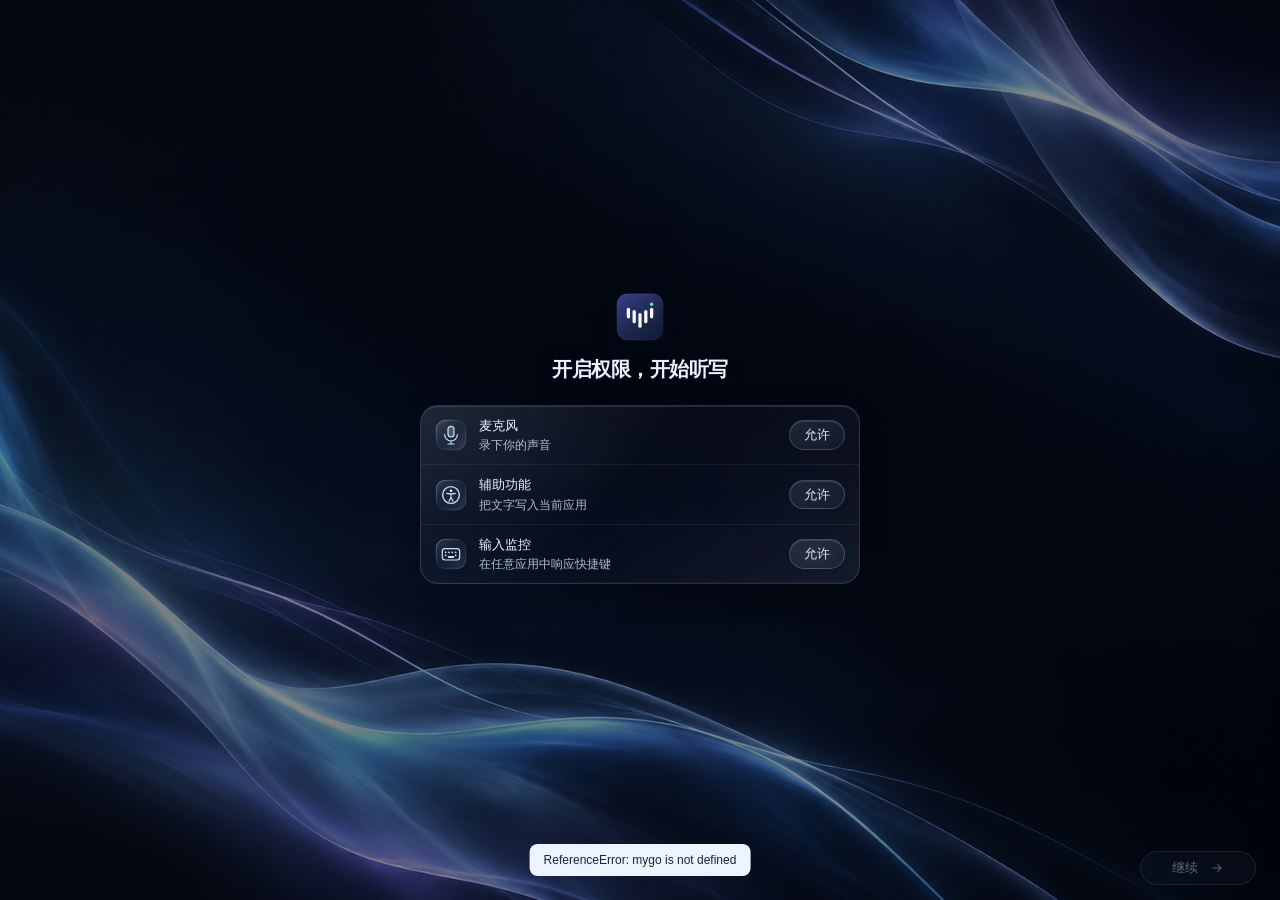
==== resources/onboarding/index.html @ 816d2ddb "发布 0.3.7：新增私密应用、识别语言与整理思考配置 功能改进： - 本地语音识别新增中文、自动识别、英语选择，保留旧配置中文默认，听写与历史重新转写共享设置；旧 worker 不支持所选语言时明确" ====
<!doctype html><html lang="zh-Hans" data-theme="dark"><head><meta charset="utf-8"><meta name="viewport" content="width=device-width,initial-scale=1"><title>Voicemore</title><style>
:root{color-scheme:light;--page:#e6e7eb;--window:#f6f6f7;--panel:#fff;--soft:#f1f1f3;--text:#26262b;--muted:#74757d;--faint:#a8a9b0;--line:#e3e3e8;--line-strong:#d4d4da;--brand:#3e468a;--brand-tint:#ebecf6;--onbrand:#fff;--success:#2f8466;--success-tint:#e4f2ec;--danger:#b0573f;--shadow:0 22px 60px #1d20301f,0 0 0 .5px #1d203026,0 2px 6px #1d20300d;--card-shadow:0 .5px 1px #1d203012}
:root[data-theme=dark]{color-scheme:dark;--page:#141518;--window:#232428;--panel:#2c2d32;--soft:#323338;--text:#ececef;--muted:#a0a1aa;--faint:#6c6d76;--line:#3a3b42;--line-strong:#46474f;--brand:#a7adf0;--brand-tint:#363b5f;--onbrand:#1d2036;--success:#7ccdb0;--success-tint:#22392f;--danger:#e39a88;--shadow:0 22px 60px #0008,0 0 0 .5px #ffffff1f;--card-shadow:none}
*{box-sizing:border-box}
html,body{height:100%}
body{margin:0;font:13px/1.5 -apple-system,BlinkMacSystemFont,"PingFang SC","Hiragino Sans GB",sans-serif;color:var(--text);background:var(--page);display:flex;flex-direction:column;-webkit-font-smoothing:antialiased}
button,select,textarea{font:inherit;color:inherit}
button{cursor:pointer;border:.5px solid var(--line-strong);border-radius:7px;background:var(--panel);padding:4px 12px;min-height:26px;box-shadow:0 .5px 1px #0000000f;transition:background .15s,opacity .15s}
button:hover:not(:disabled){background:color-mix(in srgb,var(--panel),var(--text) 5%)}
button:disabled{cursor:default;opacity:.4}
:focus-visible{outline:2px solid #7088d4;outline-offset:2px}
h1,h2,p{margin:0}
p{color:var(--muted)}
.plain{border:0;background:transparent;box-shadow:none;color:var(--muted)}
.plain:hover:not(:disabled){background:color-mix(in srgb,var(--text) 6%,transparent)}
.primary{background:var(--brand);color:var(--onbrand);border-color:transparent}
.primary:hover:not(:disabled){background:color-mix(in srgb,var(--brand),var(--text) 14%)}
svg{display:block}
.ic{width:16px;height:16px;fill:none;stroke:currentColor;stroke-width:1.7;stroke-linecap:round;stroke-linejoin:round;flex-shrink:0}
kbd{font:500 11px/1 -apple-system,sans-serif;display:inline-flex;align-items:center;justify-content:center;min-width:24px;height:20px;padding:0 6px;border:.5px solid var(--line-strong);border-bottom-width:1.5px;border-radius:5px;background:var(--panel);color:var(--text);vertical-align:1px}
.primary kbd{background:#ffffff26;border-color:#ffffff45;color:inherit}

/* preview toolbar — prototype controls only, not product UI */
.tools{flex-shrink:0;display:flex;align-items:center;gap:8px;padding:10px 16px;border-bottom:1px solid color-mix(in srgb,var(--line),transparent 30%);background:color-mix(in srgb,var(--page),var(--panel) 35%);font-size:12px;flex-wrap:wrap}
.tools .name{font-weight:600;margin-right:auto;display:flex;align-items:center;gap:8px}
.tools .name span{font-weight:400;color:var(--muted)}
.tools select{font-size:12px;border:.5px solid var(--line-strong);border-radius:6px;background:var(--panel);padding:2px 4px;height:24px}
.tools label{display:flex;align-items:center;gap:6px;color:var(--muted)}
.tools .sim{display:inline-flex;align-items:center;gap:6px;font-size:12px;height:24px;min-height:24px;user-select:none;-webkit-user-select:none;touch-action:none}
.tools .sim.down{background:var(--brand-tint);border-color:var(--brand)}
.tools .sep{width:1px;height:16px;background:var(--line-strong);margin:0 2px}

/* stage + compact panel (≈720×540) */
.stage{flex:1;min-height:0;display:flex;align-items:center;justify-content:center;padding:16px}
#app{width:min(720px,100%);height:min(540px,100%);min-height:420px}
.win{width:100%;height:100%;min-height:420px;display:flex;flex-direction:column;background:var(--window);border-radius:12px;box-shadow:var(--shadow);overflow:hidden;position:relative}
.titlebar{height:38px;flex-shrink:0;display:flex;align-items:center;justify-content:space-between;padding:0 10px 0 14px}
.traffic{display:flex;gap:8px}
.traffic i{width:12px;height:12px;border-radius:50%;background:#ff5f57;box-shadow:inset 0 0 0 .5px #0000001f}
.traffic i:nth-child(2){background:#febc2e}.traffic i:nth-child(3){background:#28c840}
.titlebar .plain{font-size:12px;padding:2px 8px;min-height:22px}
.body{flex:1;min-height:0;overflow:auto;display:flex;align-items:safe center;justify-content:center;padding:4px 56px 8px}
.content{width:100%;max-width:440px;text-align:center}
.content.enter{animation:arrive .28s cubic-bezier(.2,.7,.3,1)}
.footer{height:56px;flex-shrink:0;display:grid;grid-template-columns:1fr auto 1fr;align-items:center;padding:0 18px;border-top:.5px solid var(--line)}
.footer .back{justify-self:start;font-size:13px}
.footer .next{justify-self:end;min-width:88px;font-size:13px;padding:4px 16px;min-height:28px}
.dots{display:flex;gap:5px}
.dots i{width:5px;height:5px;border-radius:5px;background:var(--text);opacity:.15;transition:width .2s,opacity .2s}
.dots i.on{width:14px;opacity:.6}.dots i.done{opacity:.35}

/* type */
.mark{width:40px;height:40px;margin:0 auto 14px}
h1{font-size:20px;line-height:1.35;font-weight:600;letter-spacing:-.01em}
.sub{margin-top:6px;font-size:13px}
.head{margin-bottom:22px}

/* grouped list (permissions, trigger settings) */
.group{background:var(--panel);border-radius:10px;box-shadow:var(--card-shadow),0 0 0 .5px var(--line-strong);text-align:left;overflow:hidden}
.row{display:flex;align-items:center;gap:12px;min-height:56px;padding:10px 14px}
.row+.row{border-top:.5px solid var(--line)}
.row .txt{flex:1;min-width:0}
.row strong{display:block;font-size:13px;font-weight:550}
.row p{font-size:12px;margin-top:1px}
.app-ic{width:30px;height:30px;flex-shrink:0}
.row .allow{min-width:56px}
.ok-mark{width:20px;height:20px;margin-right:18px;color:var(--success);animation:none}
.row.compact{min-height:44px;padding:8px 14px}
.row select{font-size:12px;border:.5px solid var(--line-strong);border-radius:6px;background:var(--panel);padding:3px 6px;height:24px;box-shadow:0 .5px 1px #0000000f}
.seg{display:flex;padding:2px;background:var(--soft);border-radius:7px;gap:2px}
.seg button{border:0;box-shadow:none;background:transparent;font-size:12px;padding:2px 10px;min-height:22px;border-radius:5px;color:var(--muted)}
.seg button[aria-pressed=true]{background:var(--panel);color:var(--text);box-shadow:0 .5px 2px #0000001f}

/* shortcut keycap */
.cap-wrap{display:flex;flex-direction:column;align-items:center;gap:10px;margin:0 0 22px}
.cap{position:relative;width:64px;height:56px;border-radius:10px;background:var(--panel);box-shadow:0 0 0 .5px var(--line-strong),0 2px 0 var(--line-strong),0 4px 10px #1d20300d;transition:transform .08s,box-shadow .08s,background .2s}
.cap .lt{position:absolute;left:9px;bottom:7px;font-size:12px;color:var(--text)}
.cap .rt{position:absolute;right:8px;top:7px;color:var(--muted)}
.cap .rt svg{width:13px;height:13px}
.cap .rt.sym{font-size:13px;line-height:1}
.cap.wait:after{content:'';position:absolute;inset:-5px;border-radius:14px;border:1.5px solid var(--brand);opacity:0;animation:ring 2s ease-out infinite}
.cap.down{transform:translateY(2px);box-shadow:0 0 0 1px var(--brand),0 0 0 var(--line-strong);background:var(--brand-tint)}
.cap.hit{box-shadow:0 0 0 1px var(--success),0 2px 0 color-mix(in srgb,var(--success) 40%,transparent)}
.status{font-size:12px;color:var(--muted);min-height:18px;display:flex;align-items:center;gap:6px}
.status.ok{color:var(--success)}

/* practice pad */
.prompt{font-size:12px;color:var(--muted);margin:-8px 0 12px}
.prompt q{color:var(--text);quotes:"“" "”"}
.pad{background:var(--panel);border-radius:10px;box-shadow:var(--card-shadow),0 0 0 .5px var(--line-strong);text-align:left;transition:box-shadow .2s}
.pad.live{box-shadow:0 0 0 1.5px var(--brand)}
.pad.done{box-shadow:0 0 0 1px color-mix(in srgb,var(--success) 60%,transparent)}
.pad textarea{display:block;width:100%;height:112px;resize:none;border:0;background:transparent;padding:12px 14px;font-size:14px;line-height:1.7;outline:none;border-radius:10px 10px 0 0}
.pad textarea::placeholder{color:var(--faint)}
.pad-bar{display:flex;align-items:center;justify-content:space-between;gap:10px;padding:8px 8px 8px 14px;border-top:.5px solid var(--line)}
.vstate{display:flex;align-items:center;gap:8px;font-size:12px;color:var(--muted);min-width:0}
.vstate.ok{color:var(--success)}.vstate.bad{color:var(--danger)}
.vstate .dot{width:6px;height:6px;border-radius:50%;background:var(--faint)}
.bars{display:flex;gap:2px;align-items:center;height:14px;color:var(--brand)}
.bars i{width:2.5px;height:6px;border-radius:2px;background:currentColor;animation:wave .55s ease-in-out infinite alternate}
.bars i:nth-child(2n){height:11px;animation-delay:.12s}.bars i:nth-child(3n){height:14px;animation-delay:.24s}
.spin{width:12px;height:12px;border:1.5px solid color-mix(in srgb,var(--muted) 35%,transparent);border-top-color:var(--muted);border-radius:50%;animation:spin .8s linear infinite}
.vstate svg{width:14px;height:14px}
.start{display:inline-flex;align-items:center;gap:6px;min-height:28px;padding:4px 10px 4px 12px}
.start .ic{width:14px;height:14px}
.hint{margin-top:10px;font-size:12px;color:var(--faint);min-height:18px}

/* completion */
.done-ic{width:48px;height:48px;margin:0 auto 14px}
.done-ic .ring{animation:draw .6s .05s ease-out both}
.done-ic .tick{animation:draw .35s .45s ease-out both}
.remind{margin-top:10px;font-size:13px;color:var(--muted);display:flex;align-items:center;justify-content:center;gap:6px}
.done-cta{margin-top:24px;min-height:32px;padding:5px 22px;font-size:13px}

/* dialog / toast */
dialog{padding:20px 20px 16px;width:300px;background:var(--panel);color:var(--text);border:0;border-radius:12px;box-shadow:var(--shadow);text-align:left}
dialog::backdrop{background:#1a1c2833}
dialog h2{font-size:13px;font-weight:600;margin-bottom:6px}
dialog p{font-size:12px;line-height:1.6}
dialog .acts{display:flex;justify-content:flex-end;gap:8px;margin-top:16px}
#toast{position:fixed;bottom:24px;left:50%;transform:translate(-50%,6px);background:var(--text);color:var(--panel);padding:7px 14px;border-radius:8px;font-size:12px;opacity:0;pointer-events:none;transition:opacity .2s,transform .2s;z-index:20}
#toast.on{opacity:1;transform:translate(-50%,0)}

@keyframes arrive{from{opacity:0;transform:translateY(5px)}to{opacity:1;transform:none}}
@keyframes pop{from{opacity:0;transform:scale(.7)}to{opacity:1;transform:none}}
@keyframes wave{to{transform:scaleY(.35)}}
@keyframes spin{to{transform:rotate(360deg)}}
@keyframes ring{0%{opacity:.5;transform:scale(.96)}100%{opacity:0;transform:scale(1.12)}}
@keyframes draw{from{stroke-dashoffset:var(--len)}to{stroke-dashoffset:0}}
@media(max-width:600px){.stage{padding:8px}.body{padding:4px 20px 8px}.footer{padding:0 12px}h1{font-size:18px}.tools .name span{display:none}.tools label span{display:none}}
@media(max-height:600px){.win{min-height:380px}.mark{width:32px;height:32px;margin-bottom:10px}.head{margin-bottom:14px}.row{min-height:48px;padding:8px 12px}.pad textarea{height:84px}.cap-wrap{margin-bottom:14px}}
@media(prefers-reduced-motion:reduce){*,*:before,*:after{animation:none!important;transition:none!important}}

/* V6 — Optical Flow. Generated raster remains the visible source of the light ribbons. */
:root{--page:#dfe7f2;--window:#f3f7fc;--panel:#f9fbff;--soft:#e8eef7;--text:#182a43;--muted:#50617a;--faint:#66778e;--line:#d8e1ee;--line-strong:#b9c9df;--brand:#245bb4;--brand-tint:#e0ebfc;--success:#237256;--success-tint:#e1f1e9}
:root[data-theme=dark]{--page:#080d19;--window:#0e182c;--panel:#16243b;--soft:#101c30;--text:#edf4ff;--muted:#b1bfd5;--faint:#92a4bf;--line:#2a3b55;--line-strong:#405472;--brand:#abd5ff;--brand-tint:#263f61;--onbrand:#0b2442;--success:#9cddc4;--success-tint:#193d37;--danger:#ffb7a9}
body{background:var(--page);isolation:isolate}
body::before{content:'';position:fixed;inset:-8%;z-index:-1;pointer-events:none;background:url('onboarding-v6-assets/aurora-flow.png') center/cover;filter:blur(32px);opacity:.09;animation:atmosphere 38s ease-in-out infinite alternate}
:root[data-theme=dark] body::before{opacity:.24}
.tools{position:relative;z-index:2;background:color-mix(in srgb,var(--page) 94%,transparent);border-bottom-color:color-mix(in srgb,var(--line) 65%,transparent)}
#app{position:relative;isolation:isolate;border-radius:16px;overflow:clip;box-shadow:0 32px 90px #07142d30,0 0 0 1px #ffffff70,0 2px 10px #07142d12}
:root[data-theme=dark] #app{box-shadow:0 34px 100px #0008,0 0 0 1px #7ca5da45,0 1px 0 #c3e3ff38 inset}
#app::before{content:'';position:absolute;z-index:-2;inset:-5%;background:url('onboarding-v6-assets/aurora-flow.png') center/cover no-repeat;animation:optical-flow 18s ease-in-out infinite alternate;filter:url(#liquid-flow);will-change:transform;pointer-events:none}
#app::after{content:'';position:absolute;inset:0;z-index:-1;pointer-events:none;background:linear-gradient(110deg,#f1f6fbe8,#f4f8fcd9 52%,#ecf3fbd1)}
:root[data-theme=dark] #app::after{background:radial-gradient(ellipse at 50% 47%,#0712269c 0%,#07122666 40%,#07122616 76%),linear-gradient(180deg,#07122638,#07122608 68%,#07122670)}
.win{background:transparent;border-radius:16px;box-shadow:none}
.titlebar{height:42px}
.titlebar .plain{color:var(--muted);background:color-mix(in srgb,var(--window) 70%,transparent);border:1px solid color-mix(in srgb,var(--line) 60%,transparent);border-radius:6px}
.titlebar .plain:hover{background:var(--panel)}
.footer{height:64px;padding:0 24px;background:transparent;border-top:0;backdrop-filter:none}
.group,.pad{background:var(--panel);box-shadow:0 12px 30px #05112b12,0 0 0 1px color-mix(in srgb,var(--line-strong) 75%,transparent);border-radius:12px}
:root[data-theme=dark] .group,:root[data-theme=dark] .pad{background:#122137f5;box-shadow:0 14px 32px #0002,0 0 0 1px #87acd337,inset 0 1px 0 #cce8ff0c}
.mark{filter:drop-shadow(0 4px 12px #65b6ff28)}
h1{font-weight:600;letter-spacing:-.025em}
:root[data-theme=dark] h1{text-shadow:0 2px 16px #050d20}
.primary{background:linear-gradient(180deg,color-mix(in srgb,var(--brand),white 9%),var(--brand));box-shadow:0 2px 6px #081e4b18,inset 0 1px 0 #ffffff30}
.primary:hover:not(:disabled){background:color-mix(in srgb,var(--brand),white 14%)}
.allow{background:var(--brand-tint);border-color:color-mix(in srgb,var(--brand) 25%,var(--line));color:var(--brand)}
.cap{background:linear-gradient(155deg,var(--panel),var(--soft));box-shadow:0 0 0 1px var(--line-strong),0 3px 0 var(--line),0 10px 25px #08162b22}
.cap.wait:after{animation-duration:3.6s;opacity:0;border-width:1px}
.dots{gap:7px}.dots i.on{background:var(--brand);opacity:1;width:16px}
:focus-visible{outline:2px solid var(--brand);outline-offset:3px}
.pad textarea:focus-visible{outline:2px solid var(--brand);outline-offset:-3px}
dialog{border:1px solid var(--line-strong)}
dialog::backdrop{background:#050b1c80;backdrop-filter:blur(5px)}
@keyframes optical-flow{0%{transform:scale(1.04) translate3d(-1.4%,.8%,0) rotate(-.8deg)}50%{transform:scale(1.075) translate3d(.3%,-.7%,0) rotate(.2deg)}100%{transform:scale(1.045) translate3d(1.2%,.6%,0) rotate(.8deg)}}
@keyframes atmosphere{from{transform:translate3d(-1%,0,0) scale(1)}to{transform:translate3d(1%,-1%,0) scale(1.03)}}
html[data-paused=true] *,html[data-paused=true] *::before,html[data-paused=true] *::after{animation-play-state:paused!important}
@media(prefers-reduced-motion:reduce){*,*::before,*::after{animation:none!important;transition:none!important;scroll-behavior:auto!important}}

/* Continuous surface and luminous glass actions. */
button{transition:background .22s,border-color .22s,box-shadow .22s,transform .22s cubic-bezier(.2,.7,.3,1)}
button:active:not(:disabled){transform:translateY(1px) scale(.97)}
.primary{position:relative;isolation:isolate;overflow:hidden;border:1px solid #c1e3ff90;border-radius:999px;color:#f4faff;background:linear-gradient(120deg,#3669a8e8,#4e70b9e8 52%,#7769b8e8);box-shadow:inset 0 1px 0 #ffffff5c,inset 0 -1px 0 #13295870,0 3px 12px #020c2638,0 0 16px #6cb9ff18;text-shadow:0 1px 2px #15274b50;font-weight:550;letter-spacing:.02em}
.primary::before{content:'';position:absolute;z-index:-1;inset:0;background:linear-gradient(110deg,transparent 15%,#ffffff25 45%,transparent 70%);transform:translateX(-110%);transition:transform .8s ease;pointer-events:none}
.primary:hover:not(:disabled){background:linear-gradient(120deg,#417abbe8,#5a83c9e8 52%,#8b7acbe8);border-color:#d6edffc9;box-shadow:inset 0 1px 0 #ffffff70,0 5px 18px #08163040,0 0 20px #79bdff30;transform:translateY(-1px)}
.primary:hover:not(:disabled)::before{transform:translateX(110%)}
.footer .next,.done-cta{display:inline-flex;align-items:center;justify-content:center;gap:12px;min-width:106px;min-height:34px;padding:6px 18px;border-radius:999px}
.footer .next::after,.done-cta::after{content:'';width:14px;height:14px;flex-shrink:0;background:currentColor;mask:url("data:image/svg+xml,%3Csvg xmlns='http://www.w3.org/2000/svg' viewBox='0 0 20 20'%3E%3Cpath d='M4 10h11M11 5l5 5-5 5' fill='none' stroke='black' stroke-width='1.5' stroke-linecap='round' stroke-linejoin='round'/%3E%3C/svg%3E") center/contain no-repeat;transition:transform .22s}
.footer .next:hover:not(:disabled)::after,.done-cta:hover::after{transform:translateX(2px)}
.footer .next:not(.primary){background:color-mix(in srgb,var(--panel) 65%,transparent);border-color:var(--line-strong)}
.allow{border-radius:999px;background:color-mix(in srgb,var(--brand-tint) 65%,transparent);border-color:color-mix(in srgb,var(--brand) 35%,transparent);box-shadow:inset 0 1px 0 #ffffff12}
.allow:hover:not(:disabled){background:var(--brand-tint);border-color:var(--brand)}
.start{border-radius:999px;padding-left:13px;padding-right:13px}
.footer .back{border-radius:999px;padding:5px 12px;color:var(--muted)}
.dots i.on{box-shadow:0 0 9px #8cc7ff66}
:root:not([data-theme=dark]) .primary{background:linear-gradient(120deg,#2d5a9f,#5068ac 55%,#6c59a4);border-color:#6587bd;color:white}
@media(prefers-reduced-motion:reduce){#app::before{filter:none;will-change:auto}.primary::before{display:none}}

/* Continuous ribbon material: GPU deformation and light on the original soft texture. */
#app::before{inset:0;background-size:100% 100%;animation:none;filter:none;will-change:auto;transform:none}
body::before{inset:0;background:radial-gradient(ellipse at 18% 80%,#305b9b55,transparent 45%),radial-gradient(ellipse at 85% 20%,#48448244,transparent 45%);filter:none;animation:atmosphere 30s ease-in-out infinite alternate}
#ui{position:relative;width:100%;height:100%;z-index:1}
#ribbon-flow{position:absolute;inset:0;width:100%;height:100%;display:block;z-index:-1;pointer-events:none}
#app::after{z-index:0}
:root[data-theme=dark] #app::after{background:radial-gradient(ellipse at 50% 47%,#030b1a38,transparent 68%)}

/* Unified optical-glass icon and control system. Official brand retains its original geometry. */
.brand-icon{display:block;width:100%;height:100%;object-fit:contain}
.mark{width:54px;height:54px;margin-bottom:12px;filter:drop-shadow(0 5px 12px #020b1d66)}
.tools .brand-icon{width:22px;height:22px}
.app-ic{width:32px;height:32px;color:#c6e3fa;filter:drop-shadow(0 2px 3px #02091430)}
:root[data-theme=dark]{--success:#b2dcd9;--success-tint:#a8e0e011}
.group,.pad{border-radius:14px}
:root[data-theme=dark] .group,:root[data-theme=dark] .pad{background:linear-gradient(125deg,#15253bd9,#111d31db);backdrop-filter:blur(18px);box-shadow:inset 0 1px 0 #def0ff0a,0 0 0 .5px #a8c8f333,0 12px 28px #02071426}
.row+.row{border-top-color:color-mix(in srgb,var(--line) 60%,transparent)}
.cap{width:68px;height:62px;border-radius:16px;background:linear-gradient(145deg,#b9ddff1c,#7697ca08 50%,#a8a2ee12);box-shadow:inset 0 1px 0 #e8f6ff65,inset 0 -1px 0 #080f2380,0 0 0 1px #b2cfee48,0 6px 16px #0003;color:#d8eaff}
.cap::before{content:'';position:absolute;inset:4px;border:1px solid #bfdfff0d;border-radius:12px;pointer-events:none}
.cap .lt{inset:0;display:flex;align-items:center;justify-content:center;font-size:12px;color:inherit;font-weight:450;letter-spacing:.015em}
.cap[aria-label^="Fn"] .lt{font-size:22px;font-weight:400;padding-top:5px}
.cap .rt{right:9px;top:8px;opacity:.55}.cap .rt svg{width:10px;height:10px}
.cap.hit{box-shadow:inset 0 1px 0 #ddf5ff80,inset 0 -1px 0 #07132899,0 0 0 1px #badfe97a,0 0 22px #8dc7fa15}
.cap.down{background:linear-gradient(145deg,#accfff26,#738bb514);box-shadow:inset 0 1px 5px #0003,0 0 0 1px #c1e1ff70}
.cap.wait:after{inset:-6px;border-color:#b9d9ff38;border-width:.8px}
.status.ok{color:#c1dedf}
.done-ic{width:64px;height:64px;margin:0 auto 12px;filter:drop-shadow(0 6px 15px #06132a55)}
.done-cta{min-height:34px;margin-top:22px;border-width:.5px;box-shadow:inset 0 1px 0 #fff4,0 4px 12px #050e2422}
kbd{background:linear-gradient(135deg,#b9ddff16,#8192c708);border-color:#b7d7f33b;border-bottom-width:1px;border-radius:6px;color:var(--text)}
.seg{border:1px solid #a7c6ee12;background:#060f1b38;padding:3px;border-radius:8px}
.seg button[aria-pressed=true]{background:linear-gradient(135deg,#bedfff23,#9dacec14);box-shadow:inset 0 1px 0 #e2f3ff22,0 0 0 .5px #a5c8ec2b}
.key-picker{display:flex;align-items:center;gap:8px;height:29px;padding:3px 9px 3px 11px;border:1px solid #accff32b;border-radius:8px;background:linear-gradient(130deg,#badfff10,#929fda08);box-shadow:inset 0 1px 0 #e2f5ff0d;font-size:12px}
.key-picker small{font-size:10px;color:var(--muted)}
.key-picker svg{width:14px;height:14px;fill:none;stroke:currentColor;stroke-width:1.25;opacity:.65}
.key-picker:hover:not(:disabled),.key-picker[aria-expanded=true]{background:#a6cfff14;border-color:#bddcff66}
.key-picker:focus-visible{outline:2px solid #b3d5ff70;outline-offset:2px}
#key-menu{position:fixed;inset:auto;margin:0;width:200px;padding:5px;background:linear-gradient(135deg,#17263df5,#101c30fa);border:1px solid #b5d4f440;border-radius:12px;box-shadow:inset 0 1px 0 #e4f3ff0d,0 12px 32px #02071266;color:#dceaf8;backdrop-filter:blur(24px)}
#key-menu:popover-open{animation:menu-in .16s ease-out}
#key-menu button{width:100%;display:flex;align-items:center;gap:8px;text-align:left;min-height:34px;padding:5px 8px;background:transparent;border:0;box-shadow:none;border-radius:7px;font-size:12px}
#key-menu button:hover,#key-menu button:focus{background:#b1d3ff14;outline:none}
#key-menu button[aria-selected=true]{background:linear-gradient(105deg,#a8d4ff1c,#9892ee0e)}
#key-menu .menu-key{display:flex;align-items:center;justify-content:center;width:23px;height:22px;border:1px solid #b0cdeb22;border-radius:5px;color:#c9dff3;font-size:11px;background:#b5d9ff06}
#key-menu small{font-size:10px;color:#9badc4;margin-left:auto}
.menu-check{margin-left:auto;width:13px;color:#c5e4ed}.menu-check .ic{width:13px;height:13px;stroke-width:1.5}
@keyframes menu-in{from{opacity:0;transform:translateY(-3px)}to{opacity:1;transform:none}}
:root:not([data-theme=dark]) .app-ic{color:#456585}
:root:not([data-theme=dark]) .cap{color:#325477}
:root:not([data-theme=dark]) .seg{background:#e1e8f0}
:root:not([data-theme=dark]) .seg button[aria-pressed=true]{background:#fff}
@media(prefers-reduced-motion:reduce){#key-menu:popover-open{animation:none}}

/* Smoked liquid glass: attenuated ribbons, translucent continuous surfaces. */
:root[data-theme=dark] #app::after{
 background:linear-gradient(145deg,#02050962,#01040b80 55%,#02050b69);
 backdrop-filter:blur(.65px) saturate(.84);-webkit-backdrop-filter:blur(.65px) saturate(.84);
}
:root[data-theme=dark] #app{box-shadow:0 30px 90px #0009,0 0 0 1px #b3d0ec2b,inset 0 1px 0 #eff8ff26}
:root[data-theme=dark] .group,:root[data-theme=dark] .pad{
 position:relative;background:linear-gradient(128deg,#c5d9f014,#111b2b40 45%,#9aadd918);
 backdrop-filter:blur(24px) saturate(1.15);-webkit-backdrop-filter:blur(24px) saturate(1.15);
 border:1px solid #d2e6ff26;border-radius:18px;
 box-shadow:inset 0 1px 1px #ecf6ff24,inset 0 -1px 1px #8ea5cd12,0 12px 30px #00000030;
}
:root[data-theme=dark] .group::before,:root[data-theme=dark] .pad::before{
 content:'';position:absolute;inset:0;border-radius:inherit;pointer-events:none;
 background:radial-gradient(ellipse at 0 0,#d6ebff12,transparent 52%),radial-gradient(ellipse at 100% 100%,#9cafff09,transparent 45%);
}
:root[data-theme=dark] .row+.row,:root[data-theme=dark] .pad-bar{border-top-color:#d7e8ff12}
:root[data-theme=dark] .allow,:root[data-theme=dark] .key-picker,:root[data-theme=dark] .titlebar .plain{
 background:linear-gradient(140deg,#d2e8ff16,#91aedb07);border-color:#d3e8ff35;
 box-shadow:inset 0 1px 1px #eef8ff22,0 2px 5px #00000012;
 backdrop-filter:blur(12px);-webkit-backdrop-filter:blur(12px);color:#d7e8f8;
}
:root[data-theme=dark] .allow:hover:not(:disabled),:root[data-theme=dark] .key-picker:hover:not(:disabled){background:#d2e8ff22;border-color:#d3e8ff60}
:root[data-theme=dark] .primary{
 background:linear-gradient(115deg,#76b4e640,#889edc48 55%,#b4a5e44d);
 border-color:#c7e5ff66;backdrop-filter:blur(16px) saturate(1.25);-webkit-backdrop-filter:blur(16px) saturate(1.25);
 box-shadow:inset 0 1px 1px #edf8ff55,inset 0 -1px 1px #d4e2ff16,0 4px 14px #0003;
}
:root[data-theme=dark] .primary:hover:not(:disabled){background:linear-gradient(115deg,#8dc9f160,#9daee969 55%,#b5a8e765);border-color:#e2f2ffa6}
:root[data-theme=dark] .cap,:root[data-theme=dark] kbd{backdrop-filter:blur(12px);-webkit-backdrop-filter:blur(12px)}
:root[data-theme=dark] .pad.live{border-color:#b2d7ff80;box-shadow:inset 0 1px 1px #edf8ff26,0 0 0 2px #9dccff10,0 12px 30px #0003}
:root[data-theme=dark] .pad.done{border-color:#b2dcd95c}
:root[data-theme=dark] dialog{background:linear-gradient(135deg,#243345b8,#111b2be0);backdrop-filter:blur(24px);-webkit-backdrop-filter:blur(24px);border-color:#d2e6ff35;box-shadow:inset 0 1px 0 #ffffff24,0 20px 60px #0006}
#key-menu{background:linear-gradient(135deg,#27374cc9,#101b2bd9);backdrop-filter:blur(28px) saturate(1.1);-webkit-backdrop-filter:blur(28px) saturate(1.1)}
:root:not([data-theme=dark]) .group,:root:not([data-theme=dark]) .pad{background:linear-gradient(135deg,#ffffffa8,#f1f6fc80);backdrop-filter:blur(24px);-webkit-backdrop-filter:blur(24px);border-radius:18px;box-shadow:inset 0 1px 0 #fff,0 0 0 .5px #ffffffb3,0 12px 28px #162c4912}
@supports not (backdrop-filter:blur(1px)){
 :root[data-theme=dark] .group,:root[data-theme=dark] .pad{background:#152030ed}
 #key-menu{background:#162237}
}

/* Detection is expressed by the whole glass key, without badge or visible status copy. */
.sr-only{position:absolute;width:1px;height:1px;padding:0;margin:-1px;overflow:hidden;clip-path:inset(50%);white-space:nowrap;border:0}
.cap-wrap{gap:0;padding:8px 0;margin-bottom:28px}
.cap.hit{
 background:radial-gradient(ellipse at 25% 0%,#e0f6ff40,transparent 65%),linear-gradient(145deg,#7bbcf06b,#6c94cf48 55%,#b4a5e55c);
 color:#f3fbff;box-shadow:inset 0 1px 1px #effbffb3,inset 0 -1px 1px #b4cfff35,0 0 0 1px #c8e8ff8c,0 5px 20px #79baff26;
 animation:none;transition:background .25s ease,box-shadow .25s ease,color .25s ease;
}
.cap.hit::before{border-color:#e1f1ff26}
.cap.hit .rt{opacity:.8}
:root:not([data-theme=dark]) .cap.hit{color:#244767;background:linear-gradient(145deg,#e8f8fff0,#b5d6f0b3 55%,#cec9efb3);box-shadow:inset 0 1px 0 #fff,0 0 0 1px #81add08c,0 5px 20px #5585b51a}
@keyframes glass-selected{from{opacity:.65;transform:scale(.96)}to{opacity:1;transform:scale(1)}}


body{display:block;background:#080d19}body::before{display:none}.stage{padding:0;width:100%;height:100%}#app{width:100%;height:100%;min-height:420px;border-radius:0;box-shadow:none!important}.win{border-radius:0}.traffic{visibility:hidden}.titlebar{-webkit-app-region:drag;app-region:drag}.tools{display:none}.hint{height:auto}.service-need{margin:0 0 12px;padding:10px;border:1px solid #afc9ec33;border-radius:12px;background:#afc9ec0d}.service-need button{margin-left:8px}.error-detail{max-width:440px;overflow-wrap:anywhere;font-size:12px;color:var(--danger)}
.model-choice{margin:0 0 14px}.model-card{padding:20px;text-align:left}.model-top,.model-actions{display:flex;align-items:center;gap:12px;justify-content:space-between}.model-status,.model-copy,.model-actions small{font-size:12px;color:var(--muted)}.model-copy{line-height:1.6;margin:10px 0 16px}.model-actions{justify-content:flex-start}.model-actions button{padding:7px 16px;border-radius:18px}.model-card progress{width:100%;height:5px;accent-color:#92c9fa}.model-card .ok-mark{margin:0}.model-card .error-detail{margin-bottom:12px}
.model-content{max-width:480px;text-align:left}
.model-heading{margin-bottom:22px;text-align:center}.model-heading h1{font-size:23px;font-weight:600;letter-spacing:-.5px}.model-heading p{font-size:12px;margin-top:8px}
.model-sheet{position:relative;padding:23px 24px 18px;border:1px solid #d4e9ff27;border-radius:22px;background:linear-gradient(135deg,#b5d7ff16,#9ab5f906 50%,#b6a9fa0e);box-shadow:inset 0 1px 0 #fff1,0 12px 32px #00000012;backdrop-filter:blur(22px);-webkit-backdrop-filter:blur(22px)}
.model-identity{display:flex;align-items:center;gap:14px}.model-identity strong{font-size:18px;font-weight:580;letter-spacing:-.3px}.model-identity p{font-size:11px;margin-top:3px;letter-spacing:.2px}.model-glyph{width:46px;height:46px;flex-shrink:0;color:#bbdff7;background:linear-gradient(145deg,#a5dbff24,#a196e91c);border:1px solid #cae6ff38;border-radius:14px;box-shadow:inset 0 1px 0 #fff2;display:grid;place-items:center}.model-glyph svg{width:29px;height:29px;fill:none;stroke:currentColor;stroke-width:1.35;stroke-linecap:round;stroke-linejoin:round}
.model-badge{font-size:10px;color:#a4c9df;margin-left:auto;align-self:flex-start;padding:2px 7px;border:1px solid #b8daef20;border-radius:20px;white-space:nowrap}
.model-features{display:flex;gap:20px;margin:21px 0 22px;font-size:11px;color:var(--muted)}.model-features span{display:flex;align-items:center;gap:5px}.model-features svg{width:13px;height:13px;fill:none;stroke:currentColor;stroke-width:1.4;stroke-linecap:round;stroke-linejoin:round}
.download-meta{display:flex;justify-content:space-between;align-items:center;font-size:11px;min-height:23px;color:var(--muted)}.download-meta strong{font-size:11px;font-weight:500;color:var(--text)}.download-meta button{font-size:11px;padding:0;min-height:20px;color:var(--muted);border:0;background:none;box-shadow:none}.progress-track{height:3px;border-radius:4px;background:#b9daf21a;margin-top:9px;overflow:hidden}.progress-fill{height:100%;width:0%;border-radius:inherit;background:linear-gradient(90deg,#83bfee,#b6b6f0);box-shadow:0 0 8px #92caff55;transition:width .35s linear}.model-alt{display:flex;justify-content:center;align-items:center;gap:5px;margin:17px auto 0;border:0;background:none;box-shadow:none;color:var(--muted);font-size:11px;padding:4px 8px}.model-alt:hover:not(:disabled){background:#b9daf20c;color:var(--text)}.model-alt svg{width:12px;height:12px;fill:none;stroke:currentColor;stroke-width:1.5}
.model-sheet p.cloud-copy{font-size:12px;line-height:1.7;margin:20px 0 12px}.model-error{font-size:11px;color:var(--danger);margin-top:9px}.footer .next{min-width:116px;height:34px;font-weight:500}.model-caption{font-size:10px;color:var(--muted);text-align:center;margin-top:12px;opacity:.8}
:root:not([data-theme=dark]) .model-sheet{background:linear-gradient(135deg,#ffffff8c,#eef4ff4a);border-color:#ffffffb3;box-shadow:inset 0 1px 0 #fff9,0 10px 28px #3749650a}:root:not([data-theme=dark]) .model-glyph{color:#466d9b;background:linear-gradient(145deg,#f7fbffb3,#d5dcf266);border-color:#ffffffa6;box-shadow:inset 0 1px 0 #fff9}:root:not([data-theme=dark]) .model-badge{color:#516f90;border-color:#7197be30}:root:not([data-theme=dark]) .progress-track{background:#56769b15}:root:not([data-theme=dark]) .progress-fill{background:linear-gradient(90deg,#547fa9,#7779b5)}
@media(max-width:540px){.body{padding:12px 24px}.model-sheet{padding:20px}.model-features{gap:13px}}

.model-options{display:grid;grid-template-columns:1fr 1fr;gap:12px;margin-bottom:14px}
.model-option{position:relative;display:flex;flex-direction:column;align-items:flex-start;text-align:left;gap:8px;padding:20px;min-height:186px;border-radius:20px;border:1px solid #c6deff24;background:linear-gradient(135deg,#b5d7ff0c,#111b2b30);backdrop-filter:blur(22px);color:var(--text);box-shadow:inset 0 1px 0 #fff0d;transition:background .22s,border-color .22s,box-shadow .22s}
.model-option:hover{background:#b5d7ff14;border-color:#c6deff55}
.model-option[aria-pressed=true]{background:linear-gradient(135deg,#a4d9ff29,#829ae91b 70%,#b3a0ed20);border-color:#b7dcff80;box-shadow:inset 0 1px 1px #edf8ff30,0 6px 24px #0002}
.model-option strong{font-size:16px;font-weight:600;margin-top:4px}.model-option .option-detail{font-size:11px;color:var(--muted);line-height:1.6}.model-option .model-glyph{width:38px;height:38px;border-radius:12px}.model-option .model-glyph svg{width:25px;height:25px}
.choice-dot{position:absolute;right:17px;top:19px;width:13px;height:13px;border:1px solid #b8d9ff4d;border-radius:50%;display:grid;place-items:center}.model-option[aria-pressed=true] .choice-dot{border-color:#c6e6ff;background:#b4d9fa15}.model-option[aria-pressed=true] .choice-dot:after{content:'';width:5px;height:5px;border-radius:50%;background:#d2edff}
.model-sheet{padding:14px 18px;border-radius:14px;min-height:58px}.model-sheet p.cloud-copy{margin:0;font-size:11px}.model-heading{margin-bottom:22px}.model-heading h1{font-size:23px}
@media(max-width:540px){.model-options{gap:9px}.model-option{padding:15px;min-height:178px}}
.download-meta .inline-action{padding:6px 14px;min-height:30px;border-radius:16px;border:1px solid #c7e5ff55;background:linear-gradient(115deg,#76b4e62e,#b4a5e435);box-shadow:inset 0 1px 0 #edf8ff22;color:#e0efff;font-size:12px}.download-meta .inline-action:hover{background:#b4d9fa30}.model-option{min-height:164px}

</style></head><body><div class="stage"><main id="app"><canvas id="ribbon-flow" aria-hidden="true"></canvas><div id="ui"></div></main></div><div id="key-menu" popover="auto" role="listbox" aria-label="听写快捷键选项"></div><div id="toast" role="status"></div><script>let S={step:0,perms:[false,false,false],shortcut:'Fn',mode:'toggle',keySeen:false,practiced:false,text:'',theme:'auto',speechReady:false},phase='idle',pressed=false,lastStep=-1;
const SAMPLE='明天上午十点开会，记得带上第三季度的报告。';
const $=s=>document.querySelector(s);
const esc=s=>String(s).replace(/[&<>"']/g,c=>({'&':'&amp;','<':'&lt;','>':'&gt;','"':'&quot;',"'":'&#39;'}[c]));
/* ---------- SVG ---------- */
// Official project brand, copied unchanged from resources/logo.svg.
const voiceMark=()=>`<img class="brand-icon" src="onboarding-v6-assets/voicemore-logo.svg" alt="Voicemore">`;
const tile=(id,a,b,g)=>`<svg class="app-ic" viewBox="0 0 48 48" aria-hidden="true"><defs><linearGradient id="${id}" x1="0" y1="0" x2="1" y2="1"><stop stop-color="#b6dfff" stop-opacity=".18"/><stop offset=".5" stop-color="#627ca9" stop-opacity=".09"/><stop offset="1" stop-color="#c1bdff" stop-opacity=".16"/></linearGradient><linearGradient id="${id}-rim" x1="0" y1="0" x2="1" y2="1"><stop stop-color="#d5edff" stop-opacity=".65"/><stop offset=".48" stop-color="#91baff" stop-opacity=".1"/><stop offset="1" stop-color="#aaa9e0" stop-opacity=".4"/></linearGradient></defs><rect x="2" y="2" width="44" height="44" rx="13" fill="url(#${id})" stroke="url(#${id}-rim)" stroke-width="1"/><g fill="none" stroke="currentColor" stroke-width="1.8" stroke-linecap="round" stroke-linejoin="round">${g}</g></svg>`;
const permIcons=[
 tile('g-mic','#5d7df0','#3f55c9','<rect x="19.5" y="11" width="9" height="16" rx="4.5" fill="#fff" fill-opacity=".22"/><path d="M14.5 23.5a9.5 9.5 0 0019 0M24 33v4.5M19.5 37.5h9"/>'),
 tile('g-acc','#a46ae0','#7c43c4','<circle cx="24" cy="24" r="12.5" stroke-width="2.1"/><circle cx="24" cy="17.6" r="2" fill="#fff" stroke="none"/><path d="M17.5 21.5c4.3 1 8.7 1 13 0M24 22.3v5.2M24 27.5l-3 6M24 27.5l3 6"/>'),
 tile('g-key','#4fa69a','#2f7f74','<rect x="11" y="16" width="26" height="17" rx="4"/><path d="M16 21.5h.01M21 21.5h.01M26 21.5h.01M31 21.5h.01M16 26h.01M31 26h.01M20.5 28.5h7" stroke-width="2.7"/>')
];
// Granted check: tinted disc + stroke tick; accessible label on the svg itself.
const okMark=label=>`<svg class="ok-mark" viewBox="0 0 20 20" role="img" aria-label="${label}"><circle cx="10" cy="10" r="9" fill="var(--success-tint)" stroke="currentColor" stroke-opacity=".35" stroke-width=".8"/><path d="M6.2 10.3l2.6 2.6 5-5.4" fill="none" stroke="currentColor" stroke-width="1.8" stroke-linecap="round" stroke-linejoin="round"/></svg>`;
const doneIcon=`<svg class="done-ic" viewBox="0 0 64 64" aria-hidden="true"><defs><linearGradient id="done-glass" x1="0" y1="0" x2="1" y2="1"><stop stop-color="#a8d6ff" stop-opacity=".22"/><stop offset=".55" stop-color="#6686b7" stop-opacity=".06"/><stop offset="1" stop-color="#bcb0ff" stop-opacity=".2"/></linearGradient><linearGradient id="done-rim" x1="0" y1="0" x2="1" y2="1"><stop stop-color="#daf0ff" stop-opacity=".8"/><stop offset=".5" stop-color="#7d9dd2" stop-opacity=".16"/><stop offset="1" stop-color="#b1b4ec" stop-opacity=".55"/></linearGradient></defs><rect x="8" y="8" width="48" height="48" rx="17" fill="url(#done-glass)" stroke="url(#done-rim)"/><rect x="12" y="12" width="40" height="40" rx="13" fill="none" stroke="#c1e3ff" stroke-opacity=".08"/><path class="tick" d="M22 32l7 7 14-15" fill="none" stroke="#d5f0ee" stroke-width="2.4" stroke-linecap="round" stroke-linejoin="round" stroke-dasharray="32" style="--len:32"/></svg>`;
const globe='<svg viewBox="0 0 16 16" fill="none" stroke="currentColor" stroke-width="1.2" aria-hidden="true"><circle cx="8" cy="8" r="6.2"/><path d="M1.8 8h12.4M8 1.8c-2.2 2.4-2.2 10 0 12.4M8 1.8c2.2 2.4 2.2 10 0 12.4"/></svg>';
const ic={mic:'<rect x="9" y="3" width="6" height="12" rx="3"/><path d="M5.5 11a6.5 6.5 0 0013 0M12 17.5V21"/>',stop:'<rect x="7" y="7" width="10" height="10" rx="2.5"/>',check:'<path d="M5 12.5l4.2 4.2L19 7"/>',alert:'<circle cx="12" cy="12" r="9"/><path d="M12 7.5v5.5M12 16.5h.01"/>'};
const svgI=n=>`<svg class="ic" viewBox="0 0 24 24" aria-hidden="true">${ic[n]}</svg>`;

/* ---------- shortcut model ---------- */
const KEYS={Fn:{name:'Fn',cap:'fn',rt:globe,match:e=>e.key==='Fn'||e.code==='Fn'},MetaRight:{name:'右 Command',cap:'command',rt:'⌘',match:e=>e.code==='MetaRight'},AltRight:{name:'右 Option',cap:'option',rt:'⌥',match:e=>e.code==='AltRight'}};
const K=()=>KEYS[S.shortcut]||{name:esc(S.shortcut),cap:esc(S.shortcut),rt:''};
const kb=()=>`<kbd>${K().name}</kbd>`;
const verb=()=>S.mode==='hold'?'按住':'按一下';

const chip='<svg viewBox="0 0 32 32"><rect x="8" y="8" width="16" height="16" rx="4"/><rect x="12" y="12" width="8" height="8" rx="2"/><path d="M12 4v4m8-4v4M12 24v4m8-4v4M4 12h4m-4 8h4m16-8h4m-4 8h4"/></svg>';
const modelGlobe='<svg viewBox="0 0 32 32"><circle cx="16" cy="16" r="11"/><ellipse cx="16" cy="16" rx="5" ry="11"/><path d="M5 16h22M7 10h18M7 22h18"/></svg>';

/* ---------- screens ---------- */
function screen(){
 if(S.step===0){const rows=[['麦克风','录下你的声音'],['辅助功能','把文字写入当前应用'],['输入监控','在任意应用中响应快捷键']];
  return `<div class="mark">${voiceMark()}</div><div class="head"><h1>开启权限，开始听写</h1></div>
  <div class="group">${rows.map((r,i)=>`<div class="row">${permIcons[i]}<div class="txt"><strong>${r[0]}</strong><p>${r[1]}</p></div>${S.perms[i]?okMark(r[0]+'已允许'):`<button class="allow" data-act="allow" data-i="${i}" aria-label="允许${r[0]}">允许</button>`}</div>`).join('')}</div>`;}
 if(S.step===1){const m=S.model||{},pct=m.total?Math.min(100,Math.round(m.done*100/m.total)):0;
 const label=m.cloud?(m.ready?m.current||'已就绪':'连接已有语音服务'):m.busy?m.status:m.phase==='ready'?'已准备好':m.installed?m.status:`预计下载 约 ${Number(m.sizeGB||0).toFixed(1)} GB`;
 const control=m.cloud?'<button class="inline-action" data-act="models">连接服务</button>':m.busy?`<button data-act="model-stop" ${m.phase==='stopping'?'disabled':''}>取消</button>`:m.phase==='ready'?(!m.selected?'<button class="inline-action" data-act="model-default">设为默认</button>':'<span>已保存在本机</span>'):m.installed?'<button class="inline-action" data-act="model-start">启动模型</button>':`<button class="inline-action" data-act="model-download">${m.phase==='error'?'重试下载':'下载模型'}</button>`;
 return `<div class="model-heading"><h1>选择你的听写方式</h1><p>选择本地模型或云端语音服务</p></div>
 <div class="model-options" role="group" aria-label="语音模型来源"><button class="model-option" data-act="model-choice" data-value="local" aria-pressed="${!m.cloud}"><span class="choice-dot" aria-hidden="true"></span><span class="model-glyph">${chip}</span><strong>本地模型</strong><span class="option-detail">Qwen3 ASR · 1.7B</span></button><button class="model-option" data-act="model-choice" data-value="cloud" aria-pressed="${!!m.cloud}"><span class="choice-dot" aria-hidden="true"></span><span class="model-glyph">${modelGlobe}</span><strong>云端模型</strong><span class="option-detail">连接已有语音服务</span></button></div>
 <div class="model-sheet"><div class="download-meta"><strong>${esc(label||'')}</strong>${control}</div>${!m.cloud&&m.phase==='installing'?`<progress style="width:100%;height:4px;accent-color:#a6d8ff" max="100" value="${pct}" aria-label="模型下载进度"></progress><p class="model-caption">${pct}% · ${(m.done/1e9).toFixed(2)} / ${(m.total/1e9).toFixed(2)} GB</p>`:''}${!m.cloud&&m.phase==='error'?`<p class="model-error">${esc(m.detail)}</p>`:''}</div>`;
 }
 if(S.step===2){const k=K(),st=pressed?'down':S.keySeen?'hit':'wait';
  return `<div class="head"><h1>${verb()} ${k.name} 开始听写</h1><p class="sub">${S.mode==='hold'?'松开后，文字写入光标处。':'再按一次结束，文字写入光标处。'}</p></div>
  <div class="cap-wrap"><div class="cap ${st}" role="img" aria-label="${k.name} 键${S.keySeen?'，已检测到':''}"><span class="rt ${k.rt.startsWith('<')?'':'sym'}">${k.rt}</span><span class="lt">${k.cap}</span></div>
  <div class="sr-only" role="status" aria-live="polite">${S.keySeen?'已检测到':pressed?'检测中…':(S.mode==='hold'?'试着按住再松开':'试着按一下')}</div></div>
  <div class="group"><div class="row compact"><div class="txt"><strong>快捷键</strong></div><button class="key-picker" id="shortcut" data-act="key-menu" aria-haspopup="listbox" aria-expanded="false" aria-controls="key-menu" aria-label="听写快捷键"><span>${k.name}</span>${S.shortcut==='Fn'?'<small>默认</small>':''}<svg viewBox="0 0 16 16" aria-hidden="true"><path d="m5 6.5 3 3 3-3"/></svg></button></div>
  <div class="row compact"><div class="txt"><strong>触发方式</strong></div><div class="seg" role="group" aria-label="触发方式">${[['toggle','按一下'],['hold','按住']].map(([v,n])=>`<button data-mode="${v}" aria-pressed="${S.mode===v}">${n}</button>`).join('')}</div></div></div>`;}
 if(S.step===3){
  return `<div class="head"><h1>试着说一句</h1><p class="sub">${verb()} ${kb()}，读出下面这句话。</p></div>
  ${!S.speechReady?'<p class="service-need">请先配置语音识别服务<button data-act="models">设置语音模型</button></p>':''}<p class="prompt"><span>${SAMPLE}</span></p>
  <div class="pad ${phase==='recording'?'live':S.practiced&&phase==='idle'?'done':''}"><textarea id="pad" aria-label="听写练习区" placeholder="文字会写在这里" readonly>${esc(S.text)}</textarea>
  <div class="pad-bar"><div class="vstate ${vClass()}" aria-live="polite">${vstate()}</div>${control()}</div></div>
  <p class="hint">${phase==='recording'?'<kbd>esc</kbd> 取消':''}</p>`;}
 const complete=S.perms.every(Boolean)&&S.keySeen&&S.practiced;
 return `${complete?doneIcon:`<div class="mark">${voiceMark()}</div>`}<h1>${complete?"设置完成":"欢迎使用 Voicemore"}</h1><p class="remind">${complete?`随时${verb()} ${kb()} 开始听写`:"你可以稍后在设置中完成听写准备。"}</p><button class="primary done-cta" data-act="finish">开始使用</button>`;
}
const vClass=()=>phase==='empty'||phase==='error'?'bad':S.practiced&&phase==='idle'?'ok':'';
function vstate(){
 if(phase==='recording')return `<span class="bars" aria-hidden="true">${'<i></i>'.repeat(7)}</span>正在听…`;
 if(phase==='processing')return '<span class="spin" aria-hidden="true"></span>正在整理…';
 if(phase==='empty')return `${svgI('alert')}没有听到声音`;
 if(phase==='error')return `${svgI('alert')}${esc(S.message||'识别服务暂不可用')}`;
 if(S.practiced)return `${svgI('check')}已写入`;
 return '<span class="dot" aria-hidden="true"></span>就绪';
}
function control(){
 if(phase==='recording')return `<button class="start" data-act="practice">${svgI('stop')}结束</button>`;
 if(phase==='processing')return `<button class="start" disabled>${svgI('mic')}开始练习</button>`;
 const again=S.practiced||phase==='empty'||phase==='error';
 return `<button class="start ${again?'':'primary'}" data-act="practice" ${!S.speechReady?'disabled':''}>${svgI('mic')}${again?'再试一次':'开始练习'}</button>`;
}

const guideTranslations=[["开启权限，开始听写", "Enable permissions to begin", "開啟權限，開始聽寫"], ["麦克风", "Microphone", "麥克風"], ["录下你的声音", "Capture your voice", "錄下你的聲音"], ["辅助功能", "Accessibility", "輔助功能"], ["把文字写入当前应用", "Insert text into the current app", "把文字寫入目前應用程式"], ["输入监控", "Input Monitoring", "輸入監控"], ["在任意应用中响应快捷键", "Use your shortcut across apps", "在任意應用程式中回應快捷鍵"], ["已允许", " enabled", "已允許"], ["允许", "Allow", "允許"], ["按一下", "Press", "按一下"], ["按住", "Hold", "按住"], ["开始听写", "to dictate", "開始聽寫"], ["再按一次结束，文字写入光标处。", "Press again to finish and insert your text.", "再按一次結束，文字寫入游標處。"], ["松开后，文字写入光标处。", "Release to finish and insert your text.", "鬆開後，文字寫入游標處。"], ["右 Command", "Right Command", "右 Command"], ["右 Option", "Right Option", "右 Option"], ["试着按住再松开", "Hold, then release", "試著按住再鬆開"], ["试着按一下", "Try pressing your shortcut", "試著按一下"], ["已检测到", "Detected", "已偵測到"], ["检测中…", "Detecting…", "偵測中…"], ["听写快捷键选项", "Dictation shortcut options", "聽寫快捷鍵選項"], ["听写快捷键", "Dictation shortcut", "聽寫快捷鍵"], ["快捷键", "Shortcut", "快捷鍵"], ["触发方式", "Activation", "觸發方式"], ["默认", "Default", "預設"], ["试着说一句", "Try your first dictation", "試著說一句"], ["，读出下面这句话。", ", and read the sentence below.", "，讀出下面這句話。"], ["请先配置语音识别服务", "Set up speech recognition first.", "請先設定語音辨識服務"], ["设置语音模型", "Set up speech model", "設定語音模型"], ["文字会写在这里", "Your words will appear here", "文字會寫在這裡"], ["听写练习区", "Dictation practice", "聽寫練習區"], ["明天上午十点开会，记得带上第三季度的报告。", "The meeting is at ten tomorrow. Remember the third-quarter report.", "明天上午十點開會，記得帶上第三季的報告。"], ["正在听…", "Listening…", "正在聽…"], ["正在整理…", "Processing…", "正在整理…"], ["没有听到声音", "No speech detected", "沒有聽到聲音"], ["识别服务暂不可用", "Speech service unavailable", "辨識服務暫時無法使用"], ["已写入", "Transcribed", "已寫入"], ["就绪", "Ready", "就緒"], ["再试一次", "Try again", "再試一次"], ["开始练习", "Start practice", "開始練習"], ["结束", "Finish", "結束"], ["取消", "Cancel", "取消"], ["设置完成", "You are ready", "設定完成"], ["欢迎使用 Voicemore", "Welcome to Voicemore", "歡迎使用 Voicemore"], ["随时", "Anytime, ", "隨時"], ["你可以稍后在设置中完成听写准备。", "Finish setup later in Settings.", "你可以稍後在設定中完成聽寫準備。"], ["开始使用", "Get started", "開始使用"], ["上一步", "Back", "上一步"], ["继续", "Continue", "繼續"]];
function localize(root){if(S.language!==0&&S.language!==1)return;const index=S.language===0?1:2;const translate=text=>{for(const row of [...guideTranslations].sort((a,b)=>b[0].length-a[0].length))text=text.split(row[0]).join(row[index]);return text};const walk=document.createTreeWalker(root,NodeFilter.SHOW_TEXT);let n;while(n=walk.nextNode()){if(n.parentElement.closest('textarea,svg'))continue;n.textContent=translate(n.textContent)}for(const el of root.querySelectorAll('[aria-label],[placeholder]')){for(const attr of ['aria-label','placeholder'])if(el.hasAttribute(attr))el.setAttribute(attr,translate(el.getAttribute(attr)))}document.documentElement.lang=S.language===0?'en':'zh-Hant'}

guideTranslations.push(
 ['准备语音模型','Prepare speech recognition','準備語音模型'],
 ['选择本地模型，或使用已配置的语音服务。','Choose a local model or a configured speech service.','選擇本地模型，或使用已設定的語音服務。'],
 ['本地模型','Local model','本地模型'],['云端服务','Cloud service','雲端服務'],
 ['语音模型来源','Speech model source','語音模型來源'],
 ['在这台 Mac 上识别语音。下载一次，即可离线使用。','Recognize speech on this Mac. Download once, then use offline.','在這台 Mac 上辨識語音。下載一次，即可離線使用。'],
 ['在模型设置中选择服务商和语音模型。','Choose a provider and model in Settings.','在模型設定中選擇服務商和語音模型。'],
 ['下载并启动','Download and start','下載並啟動'],['启动模型','Start model','啟動模型'],
 ['设为默认','Use as default','設為預設'],['待配置','Setup needed','待設定'],['已就绪','Ready','已就緒']
);
guideTranslations.push(['选择你的听写方式','Choose how you dictate','選擇你的聽寫方式'],['选择本地模型或云端语音服务','Choose a local model or cloud speech service','選擇本地模型或雲端語音服務'],['云端模型','Cloud model','雲端模型'],['连接已有语音服务','Connect your speech service','連接已有語音服務'],['连接服务','Connect service','連接服務'],['下载模型','Download model','下載模型'],['预计下载 约','Estimated download','預計下載 約'],['已准备好','Ready','已準備好'],['已保存在本机','Saved on this Mac','已儲存在本機'],['重试下载','Retry download','重試下載']);
function render(){
 document.documentElement.dataset.theme='dark';

 const ready=S.step===0?S.perms.every(Boolean):S.step===1?S.model.ready:S.step===2?S.keySeen:S.step===3?S.practiced&&phase==='idle':true;
 const enter=lastStep!==S.step;lastStep=S.step;
 $('#ui').innerHTML=`<section class="win" aria-label="Voicemore 开始使用"><header class="titlebar"><div class="traffic" aria-hidden="true"><i></i><i></i><i></i></div></header>
 <div class="body"><div class="content ${S.step===1?'model-content':''} ${enter?'enter':''}">${screen()}</div></div>
 <footer class="footer">${S.step>0&&S.step<4?'<button class="plain back" data-act="back">上一步</button>':'<span></span>'}<div class="dots" aria-label="第 ${S.step+1} 步，共 5 步">${[0,1,2,3,4].map(i=>`<i class="${i===S.step?'on':i<S.step?'done':''}"></i>`).join('')}</div>${S.step<4?`<button class="next ${ready?'primary':''}" data-act="next" ${ready?'':'disabled'}>继续</button>`:'<span></span>'}</footer></section>`;
 localize($('#ui'));
 if(S.language===0)document.querySelector('.dots').setAttribute('aria-label',`Step ${S.step+1} of 5`);
}

function openKeyMenu(){
 const menu=$('#key-menu'),trigger=$('#shortcut');
 if(menu.matches(':popover-open')){menu.hidePopover();return}
 menu.innerHTML=Object.entries(KEYS).map(([key,o])=>`<button role="option" aria-selected="${key===S.shortcut}" data-key="${key}"><span class="menu-key">${key==='Fn'?'Fn':key==='MetaRight'?'⌘':'⌥'}</span><span>${o.name}</span>${key==='Fn'?'<small>默认</small>':''}<span class="menu-check">${key===S.shortcut?svgI('check'):''}</span></button>`).join('');
 const rect=trigger.getBoundingClientRect();menu.style.left=Math.max(8,Math.min(innerWidth-208,rect.right-200))+'px';menu.style.top=Math.min(rect.bottom+7,innerHeight-138)+'px';
 localize(menu);menu.showPopover();trigger.setAttribute('aria-expanded','true');menu.querySelector('[aria-selected="true"]').focus({preventScroll:true});
}
$('#key-menu').addEventListener('toggle',e=>{const trigger=$('#shortcut');if(trigger)trigger.setAttribute('aria-expanded',String(e.newState==='open'))});
$('#key-menu').addEventListener('keydown',e=>{
 const options=[...e.currentTarget.querySelectorAll('[role="option"]')],index=options.indexOf(document.activeElement);
 if(['ArrowDown','ArrowUp','Home','End'].includes(e.key)){e.preventDefault();const next=e.key==='Home'?0:e.key==='End'?options.length-1:(index+(e.key==='ArrowDown'?1:-1)+options.length)%options.length;options[next].focus();}
 if(e.key==='Escape'){e.preventDefault();e.currentTarget.hidePopover();$('#shortcut')?.focus({preventScroll:true});}
 if(e.key==='Tab')e.currentTarget.hidePopover();
});
window.addEventListener('resize',()=>{if($('#key-menu').matches(':popover-open'))$('#key-menu').hidePopover()});


let last='',pending=false;
async function sync(){if(pending||document.hidden)return;pending=true;try{const next=await mygo.call('Onboarding.State');apply(next)}catch(e){$('#toast').textContent=String(e);$('#toast').classList.add('on')}finally{pending=false}}
function apply(next){const sig=JSON.stringify([next.step,next.language,next.theme,next.step===1?[next.model.cloud,next.model.ready,next.model.phase,next.model.status,next.model.installed,next.model.busy,next.model.done,next.model.total,next.model.detail,next.model.selected,next.model.current]:null,next.perms,next.shortcut,next.mode,next.keySeen,next.pressed,next.practiced,next.speechReady,next.step===3?[next.text,next.phase,next.message]:null]);if(sig===last)return;last=sig;const pad=$('#pad'),editing=pad===document.activeElement&&phase==='idle'&&next.phase==='idle',selection=editing?[pad.selectionStart,pad.selectionEnd]:null;S=next;phase=S.phase;pressed=S.pressed;render();if(editing&&$('#pad')){$('#pad').focus();$('#pad').setSelectionRange(...selection)}}
let actions=Promise.resolve();
function action(name,value=''){actions=actions.then(async()=>{pending=true;try{apply(await mygo.call('Onboarding.Action',name,value))}catch(e){$('#toast').textContent=String(e);$('#toast').classList.add('on');setTimeout(()=>$('#toast').classList.remove('on'),3500)}finally{pending=false}});return actions}
document.addEventListener('click',e=>{const b=e.target.closest('button');if(!b||b.disabled)return;if(b.dataset.key){$('#key-menu').hidePopover();action('key',b.dataset.key);return}if(b.dataset.mode){action('mode',b.dataset.mode);return}if(b.dataset.act==='key-menu'){openKeyMenu();return}if(b.dataset.act)action(b.dataset.act,b.dataset.i||b.dataset.value||'')});

document.addEventListener('keydown',e=>{if(e.key==='Escape'&&phase!=='idle'){e.preventDefault();action('cancel')}});
matchMedia('(prefers-color-scheme: dark)').addEventListener('change',render);
const motionPreference=matchMedia('(prefers-reduced-motion: reduce)');
const syncMotion=()=>document.documentElement.dataset.paused=String(document.hidden||motionPreference.matches);
motionPreference.addEventListener('change',syncMotion);document.addEventListener('visibilitychange',()=>{syncMotion();sync()});syncMotion();render();sync();setInterval(sync,250);
</script><script src="onboarding-v6-assets/flow-background.js"></script></body></html>
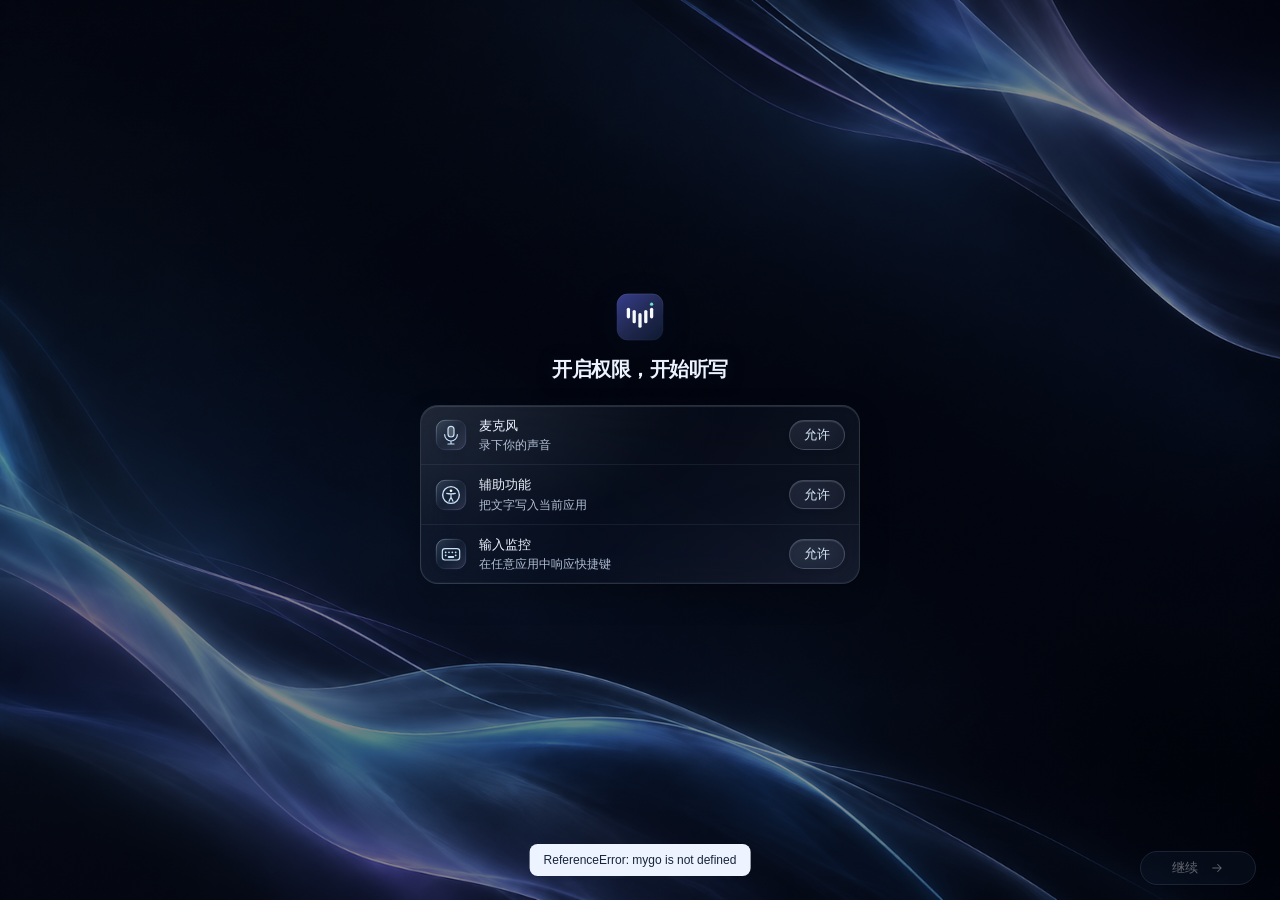
==== commit f53abd8c: "Fix device migration and improve configuration, hotkeys and updates" ====
--- a/resources/onboarding/index.html
+++ b/resources/onboarding/index.html
@@ -315,6 +315,7 @@
 @media(max-width:540px){.model-options{gap:9px}.model-option{padding:15px;min-height:178px}}
 .download-meta .inline-action{padding:6px 14px;min-height:30px;border-radius:16px;border:1px solid #c7e5ff55;background:linear-gradient(115deg,#76b4e62e,#b4a5e435);box-shadow:inset 0 1px 0 #edf8ff22;color:#e0efff;font-size:12px}.download-meta .inline-action:hover{background:#b4d9fa30}.model-option{min-height:164px}
 
+.fn-ownership-note{margin:14px 0 0;text-align:center;font-size:11px;line-height:1.6;font-weight:400;color:var(--muted);opacity:.75}
 </style></head><body><div class="stage"><main id="app"><canvas id="ribbon-flow" aria-hidden="true"></canvas><div id="ui"></div></main></div><div id="key-menu" popover="auto" role="listbox" aria-label="听写快捷键选项"></div><div id="toast" role="status"></div><script>let S={step:0,perms:[false,false,false],shortcut:'Fn',mode:'toggle',keySeen:false,practiced:false,text:'',theme:'auto',speechReady:false},phase='idle',pressed=false,lastStep=-1;
 const SAMPLE='明天上午十点开会，记得带上第三季度的报告。';
 const $=s=>document.querySelector(s);
@@ -361,7 +362,8 @@
   <div class="cap-wrap"><div class="cap ${st}" role="img" aria-label="${k.name} 键${S.keySeen?'，已检测到':''}"><span class="rt ${k.rt.startsWith('<')?'':'sym'}">${k.rt}</span><span class="lt">${k.cap}</span></div>
   <div class="sr-only" role="status" aria-live="polite">${S.keySeen?'已检测到':pressed?'检测中…':(S.mode==='hold'?'试着按住再松开':'试着按一下')}</div></div>
   <div class="group"><div class="row compact"><div class="txt"><strong>快捷键</strong></div><button class="key-picker" id="shortcut" data-act="key-menu" aria-haspopup="listbox" aria-expanded="false" aria-controls="key-menu" aria-label="听写快捷键"><span>${k.name}</span>${S.shortcut==='Fn'?'<small>默认</small>':''}<svg viewBox="0 0 16 16" aria-hidden="true"><path d="m5 6.5 3 3 3-3"/></svg></button></div>
-  <div class="row compact"><div class="txt"><strong>触发方式</strong></div><div class="seg" role="group" aria-label="触发方式">${[['toggle','按一下'],['hold','按住']].map(([v,n])=>`<button data-mode="${v}" aria-pressed="${S.mode===v}">${n}</button>`).join('')}</div></div></div>`;}
+  <div class="row compact"><div class="txt"><strong>触发方式</strong></div><div class="seg" role="group" aria-label="触发方式">${[['toggle','按一下'],['hold','按住']].map(([v,n])=>`<button data-mode="${v}" aria-pressed="${S.mode===v}">${n}</button>`).join('')}</div></div></div>
+  ${S.fnNotice?'<p class="fn-ownership-note">'+esc(S.fnNotice)+'</p>':''}`;}
  if(S.step===3){
   return `<div class="head"><h1>试着说一句</h1><p class="sub">${verb()} ${kb()}，读出下面这句话。</p></div>
   ${!S.speechReady?'<p class="service-need">请先配置语音识别服务<button data-act="models">设置语音模型</button></p>':''}<p class="prompt"><span>${SAMPLE}</span></p>
@@ -432,7 +434,7 @@
 
 let last='',pending=false;
 async function sync(){if(pending||document.hidden)return;pending=true;try{const next=await mygo.call('Onboarding.State');apply(next)}catch(e){$('#toast').textContent=String(e);$('#toast').classList.add('on')}finally{pending=false}}
-function apply(next){const sig=JSON.stringify([next.step,next.language,next.theme,next.step===1?[next.model.cloud,next.model.ready,next.model.phase,next.model.status,next.model.installed,next.model.busy,next.model.done,next.model.total,next.model.detail,next.model.selected,next.model.current]:null,next.perms,next.shortcut,next.mode,next.keySeen,next.pressed,next.practiced,next.speechReady,next.step===3?[next.text,next.phase,next.message]:null]);if(sig===last)return;last=sig;const pad=$('#pad'),editing=pad===document.activeElement&&phase==='idle'&&next.phase==='idle',selection=editing?[pad.selectionStart,pad.selectionEnd]:null;S=next;phase=S.phase;pressed=S.pressed;render();if(editing&&$('#pad')){$('#pad').focus();$('#pad').setSelectionRange(...selection)}}
+function apply(next){const sig=JSON.stringify([next.step,next.language,next.theme,next.step===1?[next.model.cloud,next.model.ready,next.model.phase,next.model.status,next.model.installed,next.model.busy,next.model.done,next.model.total,next.model.detail,next.model.selected,next.model.current]:null,next.perms,next.fnNotice,next.shortcut,next.mode,next.keySeen,next.pressed,next.practiced,next.speechReady,next.step===3?[next.text,next.phase,next.message]:null]);if(sig===last)return;last=sig;const pad=$('#pad'),editing=pad===document.activeElement&&phase==='idle'&&next.phase==='idle',selection=editing?[pad.selectionStart,pad.selectionEnd]:null;S=next;phase=S.phase;pressed=S.pressed;render();if(editing&&$('#pad')){$('#pad').focus();$('#pad').setSelectionRange(...selection)}}
 let actions=Promise.resolve();
 function action(name,value=''){actions=actions.then(async()=>{pending=true;try{apply(await mygo.call('Onboarding.Action',name,value))}catch(e){$('#toast').textContent=String(e);$('#toast').classList.add('on');setTimeout(()=>$('#toast').classList.remove('on'),3500)}finally{pending=false}});return actions}
 document.addEventListener('click',e=>{const b=e.target.closest('button');if(!b||b.disabled)return;if(b.dataset.key){$('#key-menu').hidePopover();action('key',b.dataset.key);return}if(b.dataset.mode){action('mode',b.dataset.mode);return}if(b.dataset.act==='key-menu'){openKeyMenu();return}if(b.dataset.act)action(b.dataset.act,b.dataset.i||b.dataset.value||'')});
